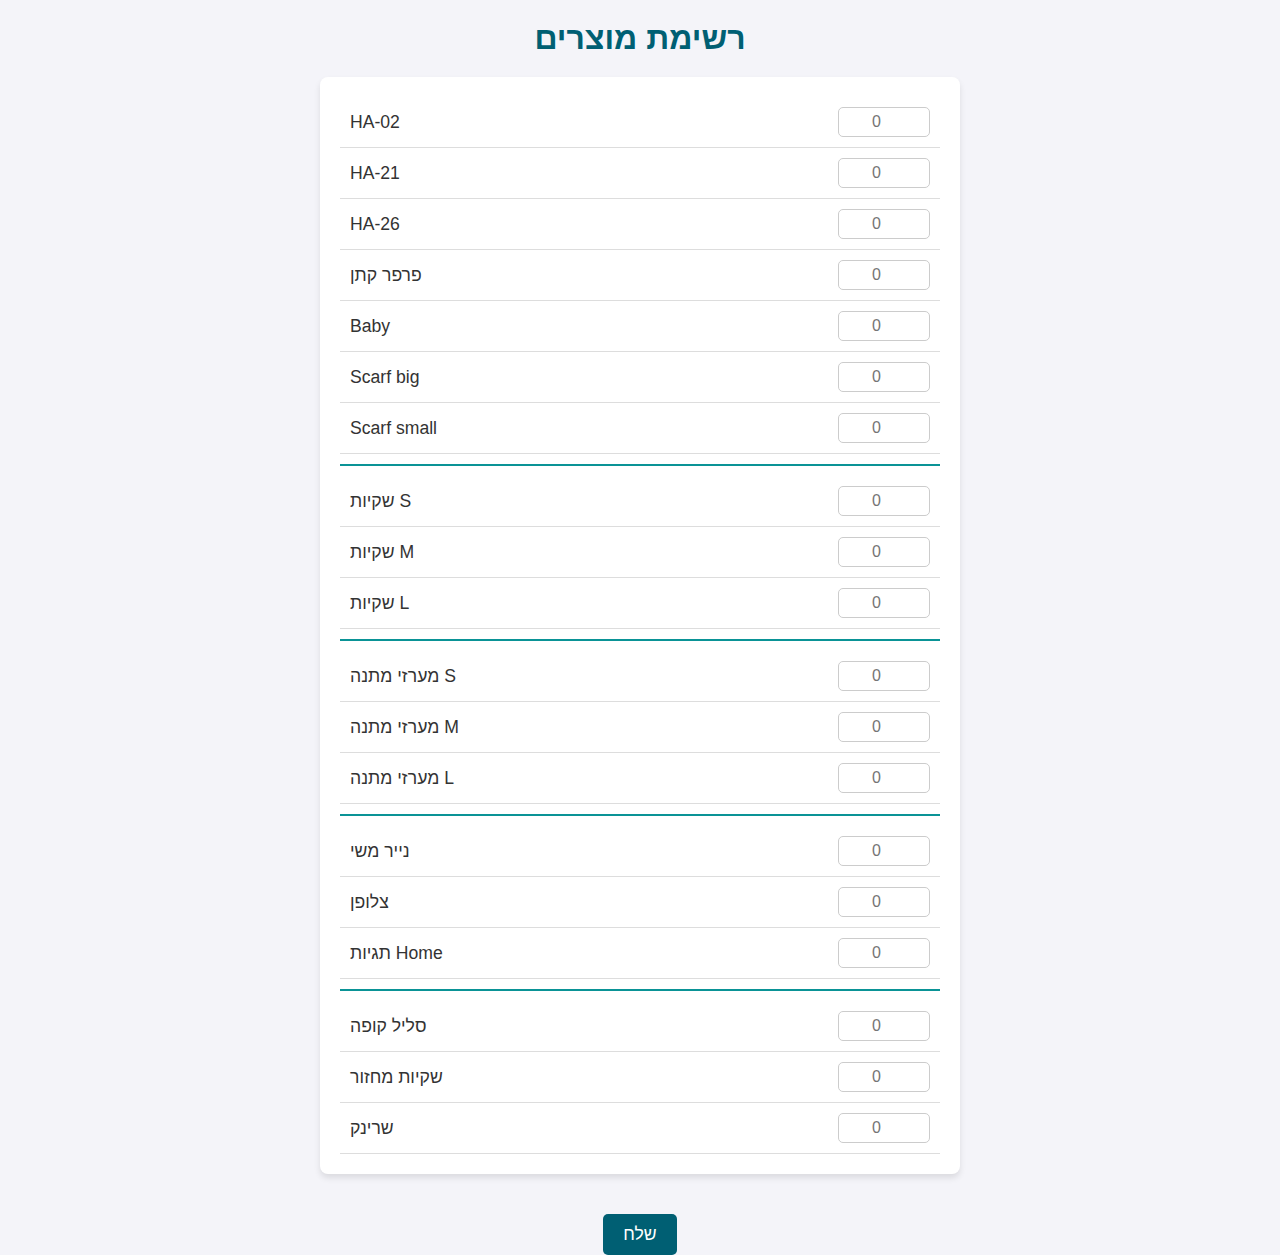
==== ncg.html @ 475cd38d "ncg.html" ====
<!DOCTYPE html>
<html lang="en">
<head>
    <meta charset="UTF-8">
    <meta name="viewport" content="width=device-width, initial-scale=1.0">
    <title>Список товаров</title>
    <style>
        /* Общий стиль страницы */
        body {
            font-family: 'Arial', sans-serif;
            background-color: #f4f4f9;
            color: #333;
            margin: 0;
            padding: 0;
            text-align: center;
        }

        h1 {
            color: #005f73;
            margin: 20px;
            font-size: 2em;
        }

        /* Контейнер для списка */
        .container {
            max-width: 600px;
            margin: 20px auto;
            background-color: #ffffff;
            border-radius: 8px;
            padding: 20px;
            box-shadow: 0 4px 6px rgba(0, 0, 0, 0.1);
        }

        /* Список и строки */
        .item {
            display: flex;
            justify-content: space-between;
            align-items: center;
            padding: 10px;
            border-bottom: 1px solid #ddd;
        }

        .divider {
            height: 2px;
            background-color: #0a9396;
            margin: 10px 0;
        }

        label {
            font-size: 1.1em;
            color: #333;
        }

        input[type="number"] {
            width: 80px;
            padding: 5px;
            border: 1px solid #ccc;
            border-radius: 5px;
            text-align: center;
            font-size: 1em;
        }

        /* Кнопка отправки */
        button {
            background-color: #005f73;
            color: white;
            padding: 10px 20px;
            font-size: 1.1em;
            border: none;
            border-radius: 5px;
            cursor: pointer;
            margin-top: 20px;
            transition: all 0.3s ease;
        }

        button:hover {
            background-color: #0a9396;
            transform: scale(1.05);
        }
    </style>
</head>
<body>
    <h1>רשימת מוצרים</h1>

    <div class="container">
        <!-- Первая секция -->
        <div class="item">
            <label>HA-02</label>
            <input type="number" min="0" placeholder="0">
        </div>
        <div class="item">
            <label>HA-21</label>
            <input type="number" min="0" placeholder="0">
        </div>
        <div class="item">
            <label>HA-26</label>
            <input type="number" min="0" placeholder="0">
        </div>
        <div class="item">
            <label>פרפר קתן</label>
            <input type="number" min="0" placeholder="0">
        </div>
        <div class="item">
            <label>Baby</label>
            <input type="number" min="0" placeholder="0">
        </div>
        <div class="item">
            <label>Scarf big</label>
            <input type="number" min="0" placeholder="0">
        </div>
        <div class="item">
            <label>Scarf small</label>
            <input type="number" min="0" placeholder="0">
        </div>
        <div class="divider"></div>

        <!-- Вторая секция -->
        <div class="item">
            <label>שקיות S</label>
            <input type="number" min="0" placeholder="0">
        </div>
        <div class="item">
            <label>שקיות M</label>
            <input type="number" min="0" placeholder="0">
        </div>
        <div class="item">
            <label>שקיות L</label>
            <input type="number" min="0" placeholder="0">
        </div>
        <div class="divider"></div>

        <!-- Третья секция -->
        <div class="item">
            <label>מערזי מתנה S</label>
            <input type="number" min="0" placeholder="0">
        </div>
        <div class="item">
            <label>מערזי מתנה M</label>
            <input type="number" min="0" placeholder="0">
        </div>
        <div class="item">
            <label>מערזי מתנה L</label>
            <input type="number" min="0" placeholder="0">
        </div>
        <div class="divider"></div>

        <!-- Четвёртая секция -->
        <div class="item">
            <label>נייר משי</label>
            <input type="number" min="0" placeholder="0">
        </div>
        <div class="item">
            <label>צלופן</label>
            <input type="number" min="0" placeholder="0">
        </div>
        <div class="item">
            <label>תגיות Home</label>
            <input type="number" min="0" placeholder="0">
        </div>
        <div class="divider"></div>

        <!-- Пятая секция -->
        <div class="item">
            <label>סליל קופה</label>
            <input type="number" min="0" placeholder="0">
        </div>
        <div class="item">
            <label>שקיות מחזור</label>
            <input type="number" min="0" placeholder="0">
        </div>
        <div class="item">
            <label>שרינק</label>
            <input type="number" min="0" placeholder="0">
        </div>
    </div>

    <button type="submit">שלח</button>
</body>
</html>
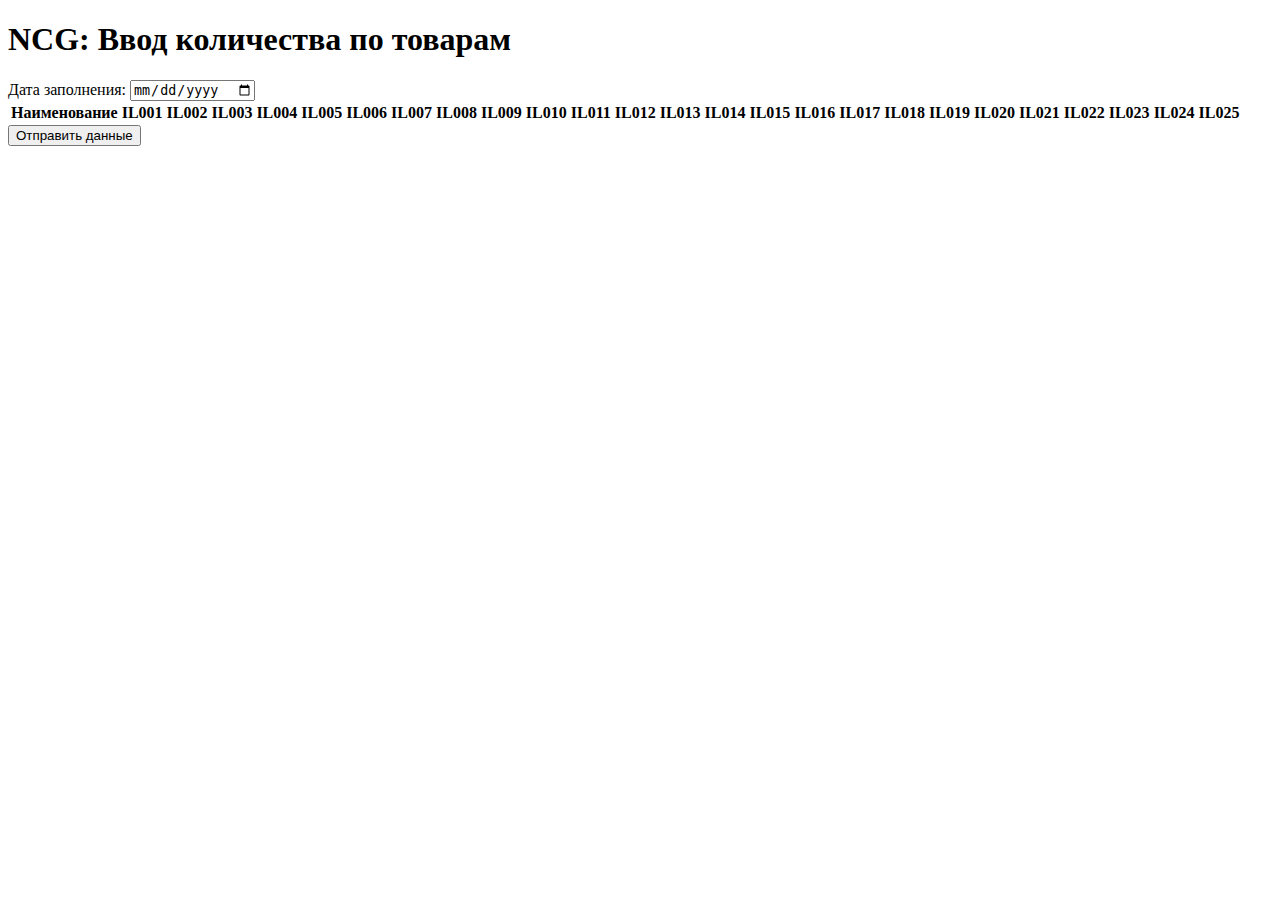
==== commit a1302453: "ncg.html" ====
--- a/ncg.html
+++ b/ncg.html
@@ -3,177 +3,58 @@
 <head>
     <meta charset="UTF-8">
     <meta name="viewport" content="width=device-width, initial-scale=1.0">
-    <title>Список товаров</title>
-    <style>
-        /* Общий стиль страницы */
-        body {
-            font-family: 'Arial', sans-serif;
-            background-color: #f4f4f9;
-            color: #333;
-            margin: 0;
-            padding: 0;
-            text-align: center;
-        }
-
-        h1 {
-            color: #005f73;
-            margin: 20px;
-            font-size: 2em;
-        }
-
-        /* Контейнер для списка */
-        .container {
-            max-width: 600px;
-            margin: 20px auto;
-            background-color: #ffffff;
-            border-radius: 8px;
-            padding: 20px;
-            box-shadow: 0 4px 6px rgba(0, 0, 0, 0.1);
-        }
-
-        /* Список и строки */
-        .item {
-            display: flex;
-            justify-content: space-between;
-            align-items: center;
-            padding: 10px;
-            border-bottom: 1px solid #ddd;
-        }
-
-        .divider {
-            height: 2px;
-            background-color: #0a9396;
-            margin: 10px 0;
-        }
-
-        label {
-            font-size: 1.1em;
-            color: #333;
-        }
-
-        input[type="number"] {
-            width: 80px;
-            padding: 5px;
-            border: 1px solid #ccc;
-            border-radius: 5px;
-            text-align: center;
-            font-size: 1em;
-        }
-
-        /* Кнопка отправки */
-        button {
-            background-color: #005f73;
-            color: white;
-            padding: 10px 20px;
-            font-size: 1.1em;
-            border: none;
-            border-radius: 5px;
-            cursor: pointer;
-            margin-top: 20px;
-            transition: all 0.3s ease;
-        }
-
-        button:hover {
-            background-color: #0a9396;
-            transform: scale(1.05);
-        }
-    </style>
+    <title>NCG: Ввод количества</title>
+    <link rel="stylesheet" href="styles.css">
 </head>
 <body>
-    <h1>רשימת מוצרים</h1>
+    <h1>NCG: Ввод количества по товарам</h1>
 
-    <div class="container">
-        <!-- Первая секция -->
-        <div class="item">
-            <label>HA-02</label>
-            <input type="number" min="0" placeholder="0">
-        </div>
-        <div class="item">
-            <label>HA-21</label>
-            <input type="number" min="0" placeholder="0">
-        </div>
-        <div class="item">
-            <label>HA-26</label>
-            <input type="number" min="0" placeholder="0">
-        </div>
-        <div class="item">
-            <label>פרפר קתן</label>
-            <input type="number" min="0" placeholder="0">
-        </div>
-        <div class="item">
-            <label>Baby</label>
-            <input type="number" min="0" placeholder="0">
-        </div>
-        <div class="item">
-            <label>Scarf big</label>
-            <input type="number" min="0" placeholder="0">
-        </div>
-        <div class="item">
-            <label>Scarf small</label>
-            <input type="number" min="0" placeholder="0">
-        </div>
-        <div class="divider"></div>
-
-        <!-- Вторая секция -->
-        <div class="item">
-            <label>שקיות S</label>
-            <input type="number" min="0" placeholder="0">
-        </div>
-        <div class="item">
-            <label>שקיות M</label>
-            <input type="number" min="0" placeholder="0">
-        </div>
-        <div class="item">
-            <label>שקיות L</label>
-            <input type="number" min="0" placeholder="0">
-        </div>
-        <div class="divider"></div>
-
-        <!-- Третья секция -->
-        <div class="item">
-            <label>מערזי מתנה S</label>
-            <input type="number" min="0" placeholder="0">
-        </div>
-        <div class="item">
-            <label>מערזי מתנה M</label>
-            <input type="number" min="0" placeholder="0">
-        </div>
-        <div class="item">
-            <label>מערזי מתנה L</label>
-            <input type="number" min="0" placeholder="0">
-        </div>
-        <div class="divider"></div>
-
-        <!-- Четвёртая секция -->
-        <div class="item">
-            <label>נייר משי</label>
-            <input type="number" min="0" placeholder="0">
-        </div>
-        <div class="item">
-            <label>צלופן</label>
-            <input type="number" min="0" placeholder="0">
-        </div>
-        <div class="item">
-            <label>תגיות Home</label>
-            <input type="number" min="0" placeholder="0">
-        </div>
-        <div class="divider"></div>
-
-        <!-- Пятая секция -->
-        <div class="item">
-            <label>סליל קופה</label>
-            <input type="number" min="0" placeholder="0">
-        </div>
-        <div class="item">
-            <label>שקיות מחזור</label>
-            <input type="number" min="0" placeholder="0">
-        </div>
-        <div class="item">
-            <label>שרינק</label>
-            <input type="number" min="0" placeholder="0">
-        </div>
+    <!-- Поле для выбора даты -->
+    <div class="date-container">
+        <label for="inspectionDate">Дата заполнения:</label>
+        <input type="date" id="inspectionDate">
     </div>
 
-    <button type="submit">שלח</button>
+    <div class="table-container">
+        <table id="productTable">
+            <thead>
+                <tr>
+                    <th>Наименование</th>
+                    <!-- Заголовки столбцов -->
+                    <th>IL001</th>
+                    <th>IL002</th>
+                    <th>IL003</th>
+                    <th>IL004</th>
+                    <th>IL005</th>
+                    <th>IL006</th>
+                    <th>IL007</th>
+                    <th>IL008</th>
+                    <th>IL009</th>
+                    <th>IL010</th>
+                    <th>IL011</th>
+                    <th>IL012</th>
+                    <th>IL013</th>
+                    <th>IL014</th>
+                    <th>IL015</th>
+                    <th>IL016</th>
+                    <th>IL017</th>
+                    <th>IL018</th>
+                    <th>IL019</th>
+                    <th>IL020</th>
+                    <th>IL021</th>
+                    <th>IL022</th>
+                    <th>IL023</th>
+                    <th>IL024</th>
+                    <th>IL025</th>
+                </tr>
+            </thead>
+            <tbody>
+                <!-- Данные таблицы добавляются через JavaScript -->
+            </tbody>
+        </table>
+    </div>
+
+    <button onclick="submitData()">Отправить данные</button>
+    <script src="script.js" defer></script>
 </body>
 </html>
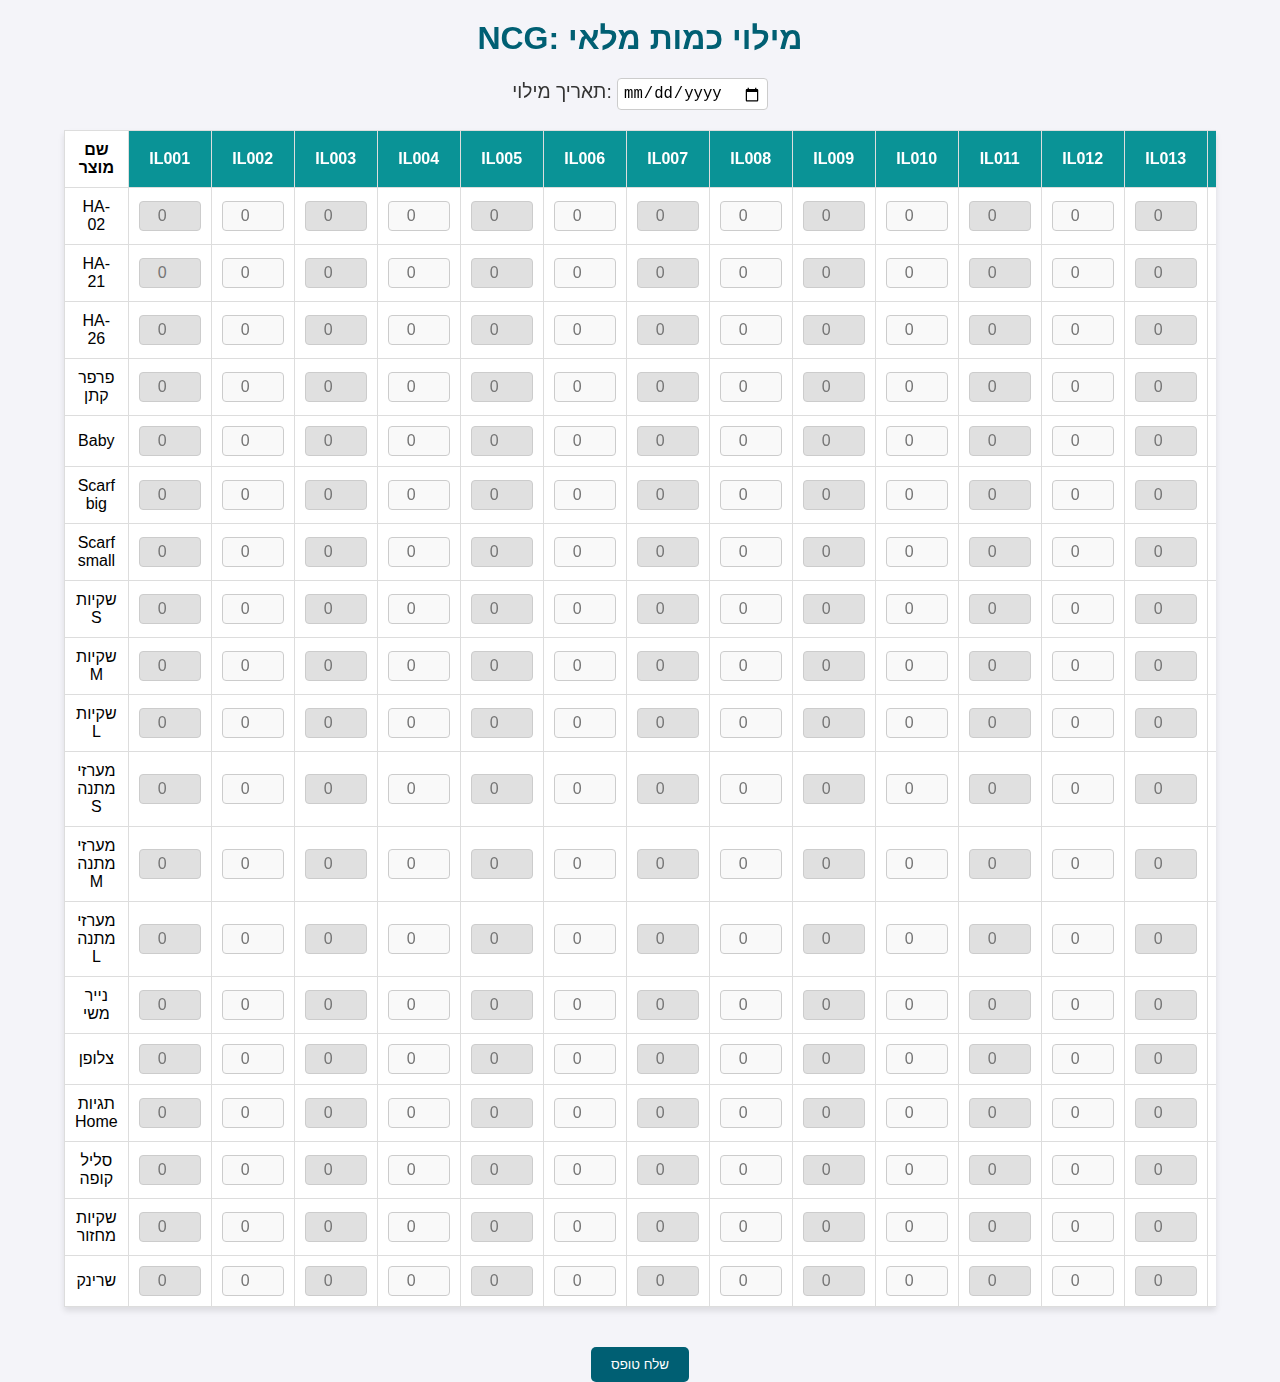
==== commit 0daf7a9e: "ncg.html" ====
--- a/ncg.html
+++ b/ncg.html
@@ -7,11 +7,11 @@
     <link rel="stylesheet" href="styles.css">
 </head>
 <body>
-    <h1>NCG: Ввод количества по товарам</h1>
+    <h1>NCG: מילוי כמות מלאי</h1>
 
     <!-- Поле для выбора даты -->
     <div class="date-container">
-        <label for="inspectionDate">Дата заполнения:</label>
+        <label for="inspectionDate">תאריך מילוי:</label>
         <input type="date" id="inspectionDate">
     </div>
 
@@ -19,7 +19,7 @@
         <table id="productTable">
             <thead>
                 <tr>
-                    <th>Наименование</th>
+                    <th>שם מוצר</th>
                     <!-- Заголовки столбцов -->
                     <th>IL001</th>
                     <th>IL002</th>
@@ -54,7 +54,7 @@
         </table>
     </div>
 
-    <button onclick="submitData()">Отправить данные</button>
+    <button onclick="submitData()">שלח טופס</button>
     <script src="script.js" defer></script>
 </body>
 </html>
--- a/styles.css
+++ b/styles.css
@@ -0,0 +1,93 @@
+body {
+    font-family: 'Arial', sans-serif;
+    margin: 0;
+    padding: 0;
+    background-color: #f4f4f9;
+    color: #333;
+    text-align: center;
+}
+
+h1 {
+    margin-top: 20px;
+    color: #005f73;
+    font-size: 2em;
+}
+
+.date-container {
+    margin: 20px;
+    font-size: 1.2em;
+}
+
+.date-container input[type="date"] {
+    padding: 5px;
+    border: 1px solid #ccc;
+    border-radius: 4px;
+    font-size: 1em;
+}
+
+.table-container {
+    width: 90%;
+    margin: 20px auto;
+    overflow-x: auto; /* Горизонтальная прокрутка */
+    box-shadow: 0 4px 6px rgba(0, 0, 0, 0.1);
+}
+
+table {
+    width: 100%;
+    border-collapse: collapse;
+    background-color: #ffffff;
+}
+
+th, td {
+    padding: 10px;
+    border: 1px solid #ddd;
+    text-align: center;
+}
+
+th {
+    background-color: #0a9396;
+    color: white;
+    font-size: 1em;
+}
+
+/* Фиксация первого столбца */
+td:first-child, th:first-child {
+    position: sticky;
+    left: 0;
+    background-color: white; /* Фон фиксированного столбца */
+    color: black;
+    z-index: 1;
+}
+
+/* Чередование цветов только для столбцов IL001 - IL025 */
+td:nth-child(n+2):nth-child(odd) input {
+    background-color: #f9f9f9;
+}
+
+td:nth-child(n+2):nth-child(even) input {
+    background-color: #e0e0e0;
+}
+
+input[type="number"] {
+    width: 50px;
+    padding: 5px;
+    border: 1px solid #ccc;
+    border-radius: 4px;
+    text-align: center;
+    font-size: 1em;
+}
+
+button {
+    background-color: #005f73;
+    color: white;
+    border: none;
+    padding: 10px 20px;
+    border-radius: 5px;
+    cursor: pointer;
+    margin-top: 20px;
+    transition: all 0.3s ease;
+}
+
+button:hover {
+    background-color: #0a9396;
+}
